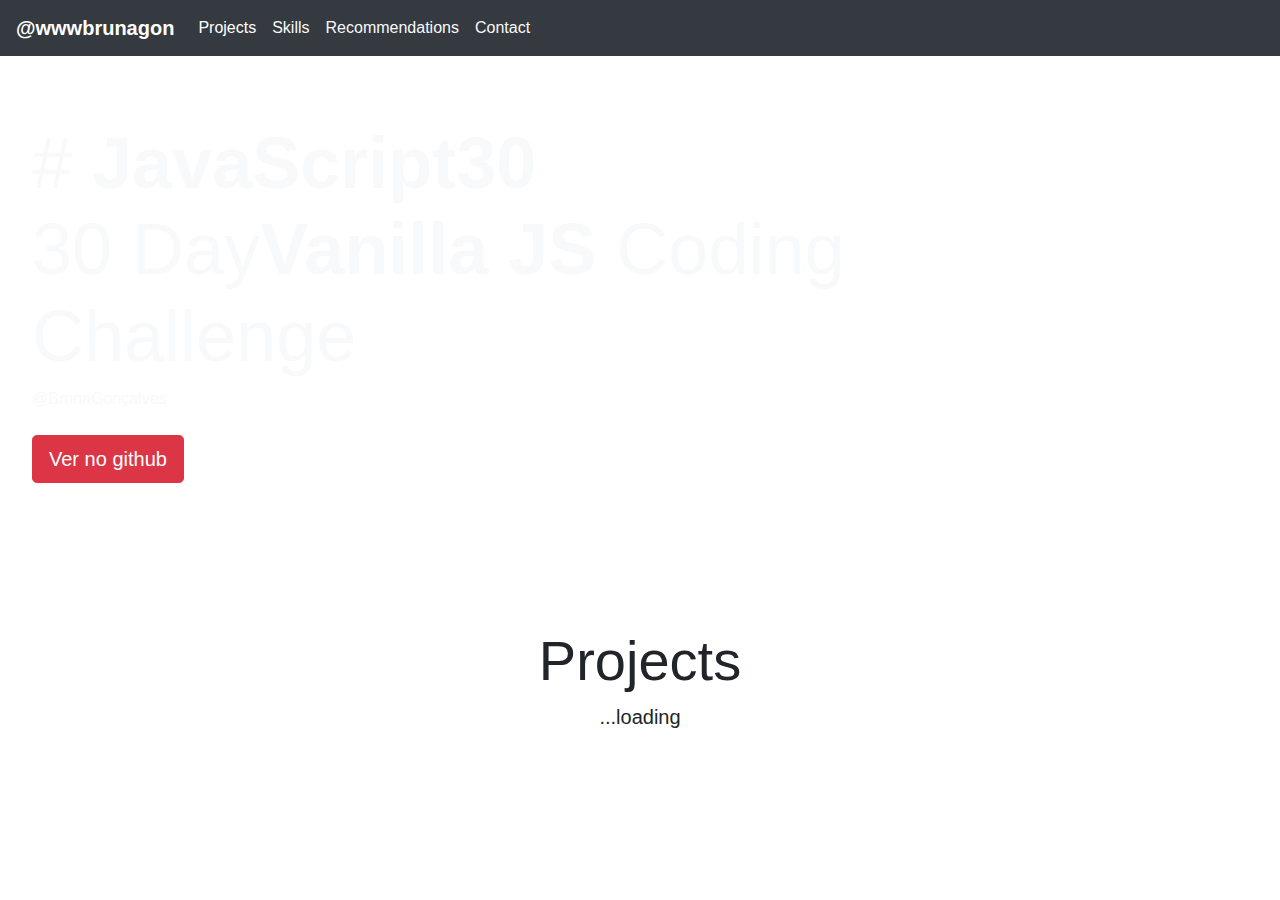
==== index.html @ 099e7cde "editing docs" ====
<!DOCTYPE html>
<html>
<head>
    <meta charset="utf-8"/>    
    <title>Bruna Gonçalves</title>
    <meta name="viewport" content="width=device-width, initial-scale=1">
     <!-- css bootstrap -->
    <link rel="stylesheet" href="https://maxcdn.bootstrapcdn.com/bootstrap/4.0.0/css/bootstrap.min.css" integrity="sha384-Gn5384xqQ1aoWXA+058RXPxPg6fy4IWvTNh0E263XmFcJlSAwiGgFAW/dAiS6JXm" crossorigin="anonymous">
    <!-- <link rel="stylesheet" href="style.css">    -->

</head>

<body>
  <nav class="navbar navbar-expand-lg bg-dark navbar-dark navbar-fixed-top">
      <!-- logo -->
      <a href="https://www.linkedin.com/in/wwwbrunagon/" target="_blank" class="navbar-brand font-weight-bold">@wwwbrunagon</a>

      <!-- sanduíche -->
      <button class="navbar-toggler" type="button" data-toggle="collapse" data-target="#navbarText" aria-controls="navbarText" aria-expanded="false" aria-label="Toggle navigation">
          <span class="navbar-toggler-icon"></span>
      </button>
      
      <div class="collapse navbar-collapse" id="navbarText">
        <ul class="nav navbar-nav mr-auto">
          <li class="nav-item active"><a class="nav-link active" href="#">Projects<span class="sr-only"></span></a></li>
          <li class="nav-item"><a class="nav-link text-light" href="#">Skills</a></li>
          <li class="nav-item"><a class="nav-link text-light" href="#">Recommendations</a></li>
          <li class="nav-item"><a class="nav-link text-light" href="#">Contact</a></li>
        </ul>       
    </div>
  </nav>

  <div class="container-fluid jumbotron text-light" style=" background: url(./img/ontheroad.jpg); background-size: cover; background-position-y: center;">
    <h1 class="display-3 w-75">#<span class="font-weight-bold">
      JavaScript30</span><br>30 Day<span class="font-weight-bold">Vanilla JS </span>Coding Challenge
    </h1>
    <p>@BrunaGonçalves</p>
    <a class="btn btn-danger btn-lg mt-2" href="https://github.com/wwwbrunagon/Vanillajs30" target="_blank" role="button">Ver no github</a>
  </div>
  <div class="container p-5 text-center">
      <h2 class="display-4">Projects</h2>
      <p class="lead">...loading</p>
  </div>
 
  <footer>
      <!-- js bootstrap -->
      <script src="https://code.jquery.com/jquery-3.2.1.slim.min.js" integrity="sha384-KJ3o2DKtIkvYIK3UENzmM7KCkRr/rE9/Qpg6aAZGJwFDMVNA/GpGFF93hXpG5KkN" crossorigin="anonymous"></script>
      <!-- popepr -->
      <script src="https://cdnjs.cloudflare.com/ajax/libs/popper.js/1.12.9/umd/popper.min.js" integrity="sha384-ApNbgh9B+Y1QKtv3Rn7W3mgPxhU9K/ScQsAP7hUibX39j7fakFPskvXusvfa0b4Q" crossorigin="anonymous"></script>
      <!-- JQuery -->
      <script src="https://maxcdn.bootstrapcdn.com/bootstrap/4.0.0/js/bootstrap.min.js" integrity="sha384-JZR6Spejh4U02d8jOt6vLEHfe/JQGiRRSQQxSfFWpi1MquVdAyjUar5+76PVCmYl" crossorigin="anonymous"></script>
  </footer>
</body>
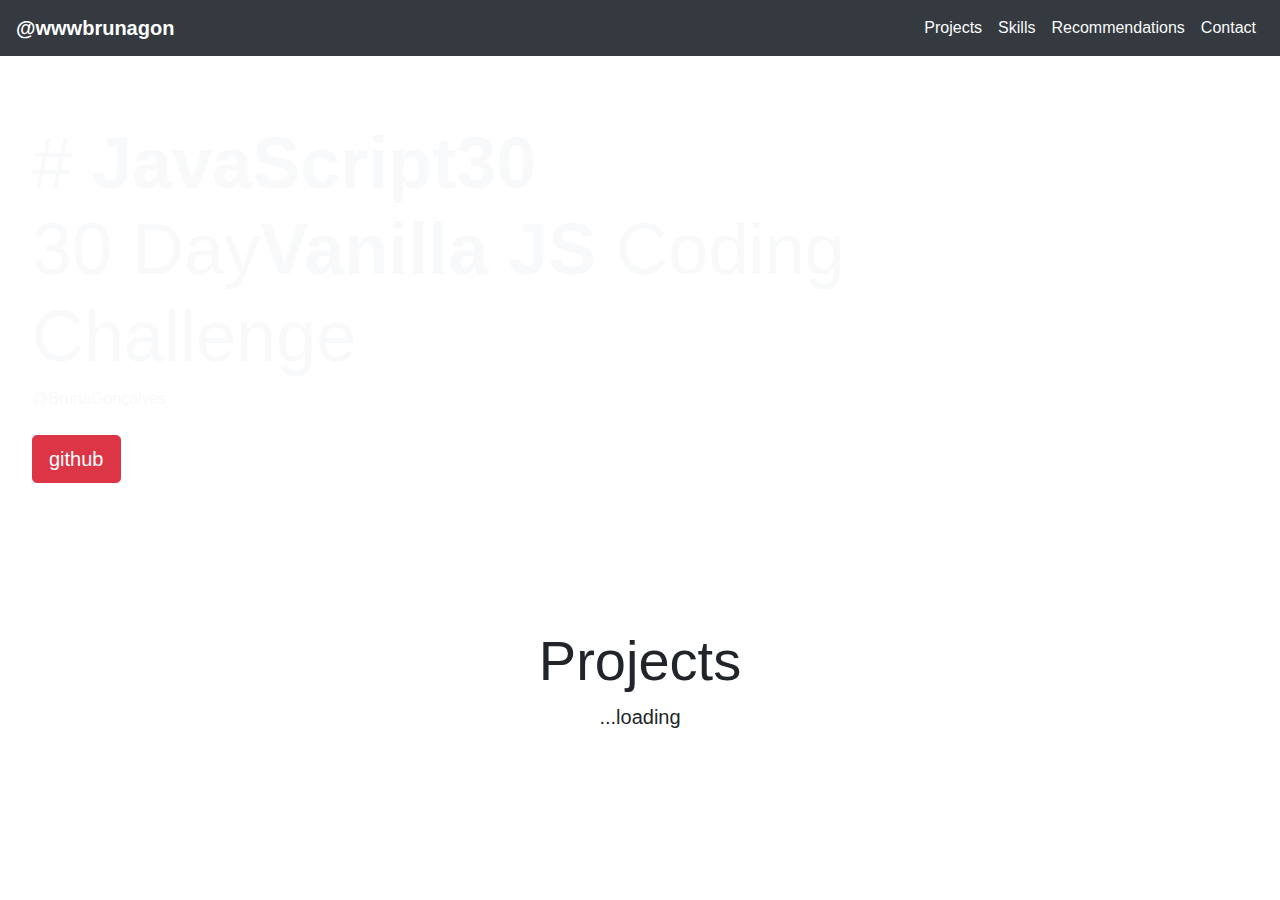
==== commit 61e779b9: "layout improvements" ====
--- a/index.html
+++ b/index.html
@@ -6,40 +6,32 @@
     <meta name="viewport" content="width=device-width, initial-scale=1">
      <!-- css bootstrap -->
     <link rel="stylesheet" href="https://maxcdn.bootstrapcdn.com/bootstrap/4.0.0/css/bootstrap.min.css" integrity="sha384-Gn5384xqQ1aoWXA+058RXPxPg6fy4IWvTNh0E263XmFcJlSAwiGgFAW/dAiS6JXm" crossorigin="anonymous">
-    <!-- <link rel="stylesheet" href="style.css">    -->
-
+    <!-- <link rel="stylesheet" href="style.css">-->
 </head>
 
 <body>
-  <nav class="navbar navbar-expand-lg bg-dark navbar-dark navbar-fixed-top">
-      <!-- logo -->
-      <a href="https://www.linkedin.com/in/wwwbrunagon/" target="_blank" class="navbar-brand font-weight-bold">@wwwbrunagon</a>
-
-      <!-- sanduíche -->
-      <button class="navbar-toggler" type="button" data-toggle="collapse" data-target="#navbarText" aria-controls="navbarText" aria-expanded="false" aria-label="Toggle navigation">
-          <span class="navbar-toggler-icon"></span>
-      </button>
-      
-      <div class="collapse navbar-collapse" id="navbarText">
-        <ul class="nav navbar-nav mr-auto">
-          <li class="nav-item active"><a class="nav-link active" href="#">Projects<span class="sr-only"></span></a></li>
-          <li class="nav-item"><a class="nav-link text-light" href="#">Skills</a></li>
-          <li class="nav-item"><a class="nav-link text-light" href="#">Recommendations</a></li>
-          <li class="nav-item"><a class="nav-link text-light" href="#">Contact</a></li>
-        </ul>       
+  <nav class="navbar navbar-expand-lg bg-dark navbar-dark navbar-fixed-top"> 
+    <a href="https://www.linkedin.com/in/wwwbrunagon/" target="_blank" class="navbar-brand font-weight-bold">@wwwbrunagon</a>
+    <button class="navbar-toggler" type="button" data-toggle="collapse" data-target="#navbarText" aria-controls="navbarText" aria-expanded="false" aria-label="Toggle navigation"><span class="navbar-toggler-icon"></span></button>      
+    <div class="collapse navbar-collapse" id="navbarText">
+      <ul class="nav navbar-nav ml-auto">
+        <li class="nav-item active"><a class="nav-link active" href="#">Projects<span class="sr-only"></span></a></li>
+        <li class="nav-item"><a class="nav-link text-light" href="#">Skills</a></li>
+        <li class="nav-item"><a class="nav-link text-light" href="#">Recommendations</a></li>
+        <li class="nav-item"><a class="nav-link text-light" href="#">Contact</a></li>
+      </ul>       
     </div>
   </nav>
-
-  <div class="container-fluid jumbotron text-light" style=" background: url(./img/ontheroad.jpg); background-size: cover; background-position-y: center;">
+  <div class="container-fluid jumbotron text-light" style=" background: url(./img/ontheroad.jpg); background-size: cover; background-position-y: center; border-radius: 0">
     <h1 class="display-3 w-75">#<span class="font-weight-bold">
       JavaScript30</span><br>30 Day<span class="font-weight-bold">Vanilla JS </span>Coding Challenge
     </h1>
     <p>@BrunaGonçalves</p>
-    <a class="btn btn-danger btn-lg mt-2" href="https://github.com/wwwbrunagon/Vanillajs30" target="_blank" role="button">Ver no github</a>
+    <a class="btn btn-danger btn-lg mt-2" href="https://github.com/wwwbrunagon/Vanillajs30" target="_blank" role="button">github</a>
   </div>
   <div class="container p-5 text-center">
-      <h2 class="display-4">Projects</h2>
-      <p class="lead">...loading</p>
+    <h2 class="display-4">Projects</h2>
+    <p class="lead">...loading</p>
   </div>
  
   <footer>
--- a/style.css
+++ b/style.css
@@ -0,0 +1 @@
+/* No CSS *//*# sourceMappingURL=style.css.map */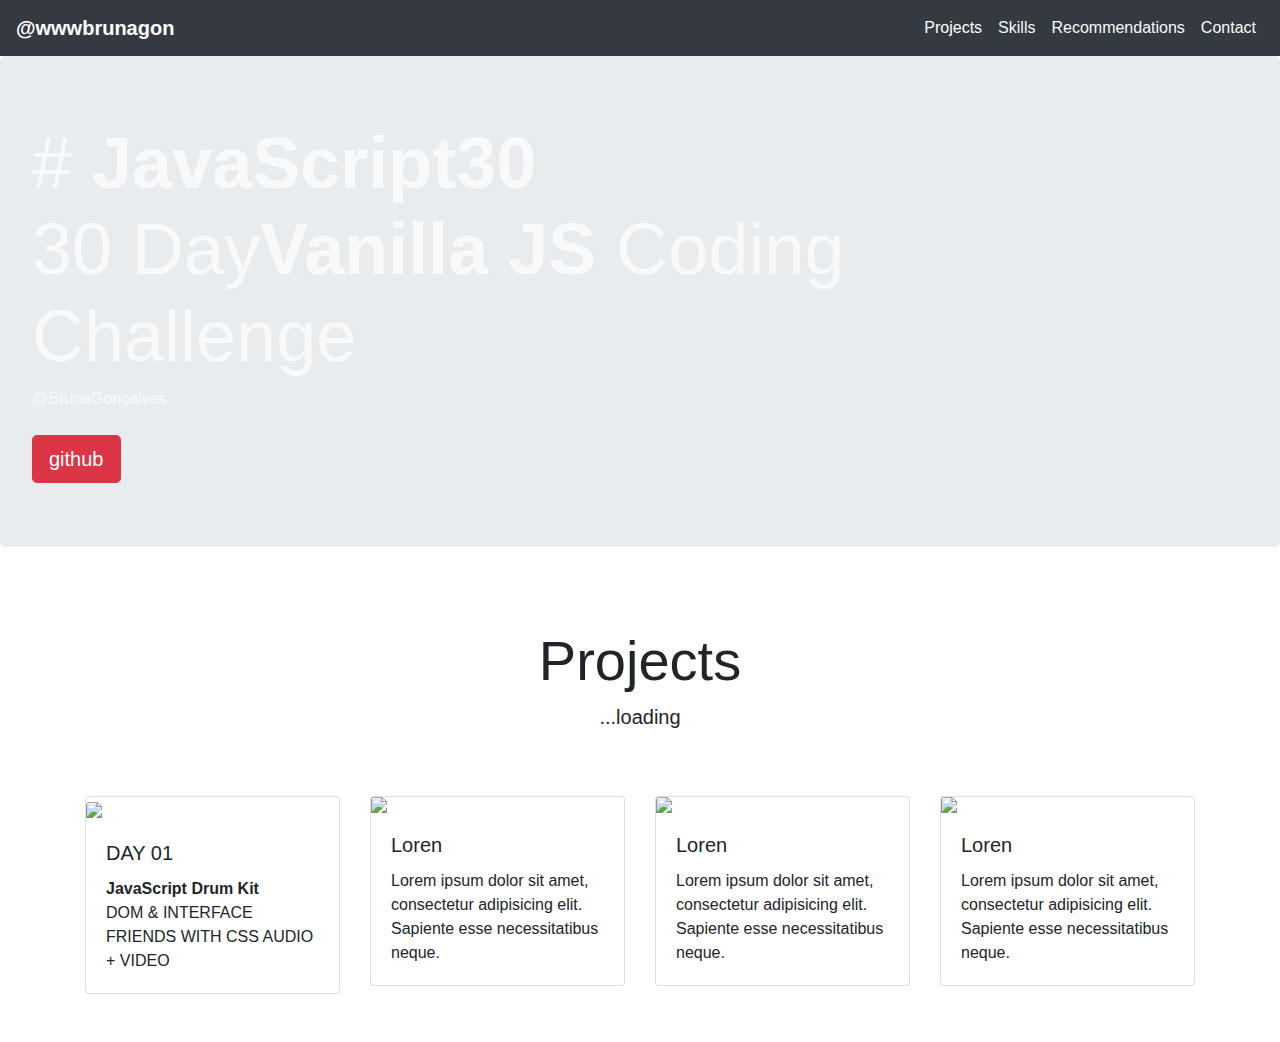
==== commit 8f6ee52c: "fix url challenge day 01" ====
--- a/index.html
+++ b/index.html
@@ -6,7 +6,7 @@
     <meta name="viewport" content="width=device-width, initial-scale=1">
      <!-- css bootstrap -->
     <link rel="stylesheet" href="https://maxcdn.bootstrapcdn.com/bootstrap/4.0.0/css/bootstrap.min.css" integrity="sha384-Gn5384xqQ1aoWXA+058RXPxPg6fy4IWvTNh0E263XmFcJlSAwiGgFAW/dAiS6JXm" crossorigin="anonymous">
-    <!-- <link rel="stylesheet" href="style.css">-->
+    <link rel="stylesheet" href="style.css">
 </head>
 
 <body>
@@ -22,7 +22,7 @@
       </ul>       
     </div>
   </nav>
-  <div class="container-fluid jumbotron text-light" style=" background: url(./img/ontheroad.jpg); background-size: cover; background-position-y: center; border-radius: 0">
+  <div class="container-fluid jumbotron text-light banner">
     <h1 class="display-3 w-75">#<span class="font-weight-bold">
       JavaScript30</span><br>30 Day<span class="font-weight-bold">Vanilla JS </span>Coding Challenge
     </h1>
@@ -32,6 +32,51 @@
   <div class="container p-5 text-center">
     <h2 class="display-4">Projects</h2>
     <p class="lead">...loading</p>
+  </div>
+  <div class="container mb-5">
+
+    <div class="row">
+      <div class="col-12 col-md-3">
+        <div class="card">
+          <a href="index-day01.html" target="_blank"> 
+            <img class="card-img-top" src="assets/img/box001.jpg">
+          </a>
+            <div class="card-body">
+                <h5 class="card-title">DAY 01</h5>
+                <p class="card-text"><b>JavaScript Drum Kit</b><br>
+                  DOM & INTERFACE FRIENDS WITH CSS AUDIO + VIDEO
+                </p>
+            </div>
+        </div>
+      </div>
+      <div class="col-12 col-md-3">
+          <div class="card">
+              <img class="card-img-top" src="assets/img/box002.jpg">
+              <div class="card-body">
+                  <h5 class="card-title">Loren</h5>
+                  <p class="card-text">Lorem ipsum dolor sit amet, consectetur adipisicing elit. Sapiente esse necessitatibus neque.</p>
+              </div>
+          </div>
+      </div>
+      <div class="col-12 col-md-3">
+          <div class="card">
+              <img class="card-img-top" src="assets/img/box003.jpg">
+              <div class="card-body">
+                  <h5 class="card-title">Loren</h5>
+                  <p class="card-text">Lorem ipsum dolor sit amet, consectetur adipisicing elit. Sapiente esse necessitatibus neque.</p>
+              </div>
+          </div>
+      </div>
+      <div class="col-12 col-md-3">
+          <div class="card">
+              <img class="card-img-top" src="assets/img/box004.jpg">
+              <div class="card-body">
+                  <h5 class="card-title">Loren</h5>
+                  <p class="card-text">Lorem ipsum dolor sit amet, consectetur adipisicing elit. Sapiente esse necessitatibus neque.</p>
+              </div>
+          </div>
+      </div>
+    </div>
   </div>
  
   <footer>
